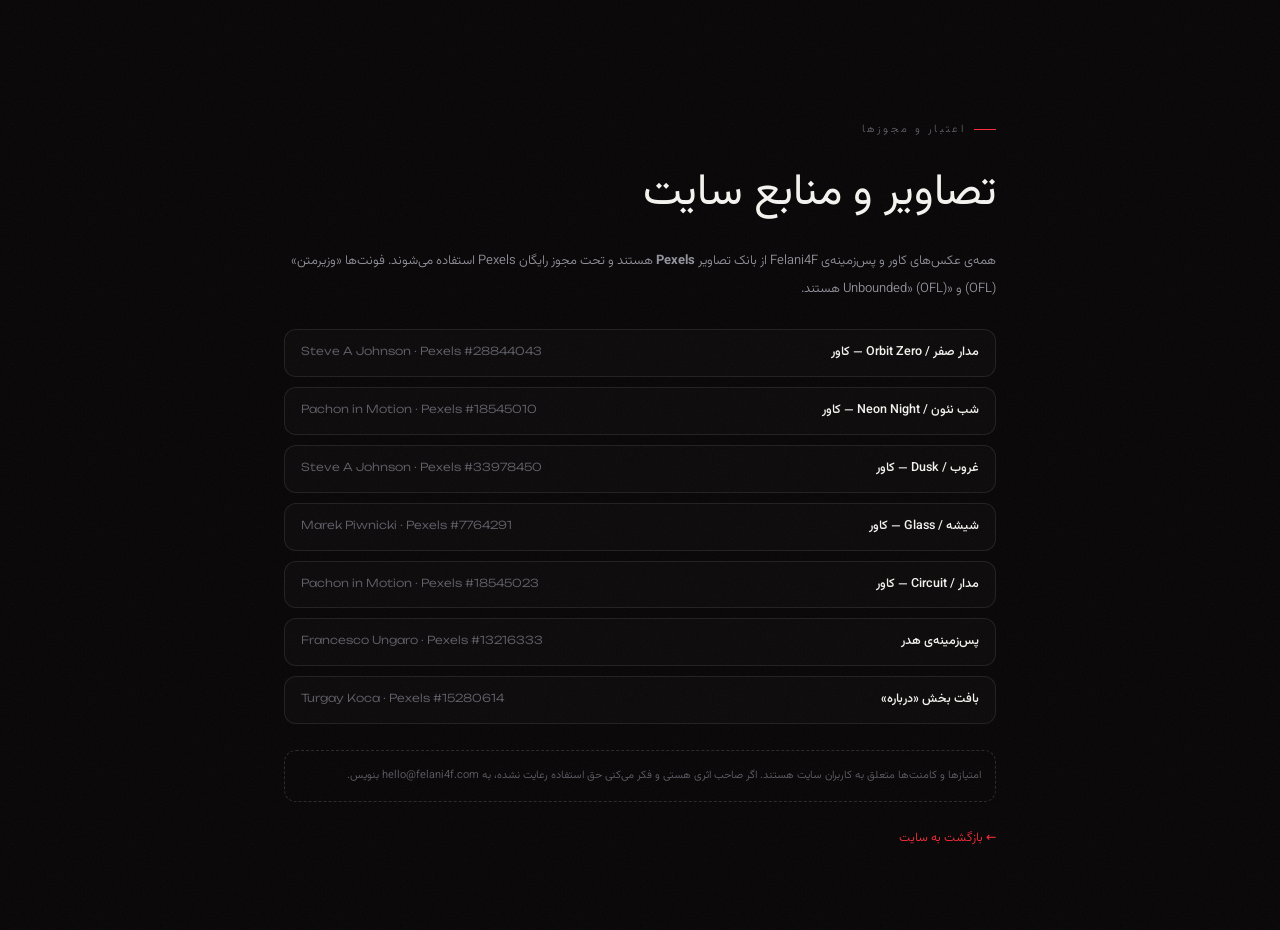
==== credits.html @ 70f5449f "v2: Felani4F rebrand, red theme, real accounts, shared comments, download counters, admin panel, SEO" ====
<!DOCTYPE html>
<html lang="fa" dir="rtl">
<head>
<meta charset="utf-8">
<meta name="viewport" content="width=device-width, initial-scale=1">
<title>اعتبار تصاویر | Felani4F</title>
<meta name="description" content="منابع و مجوز تصاویر استفاده‌شده در سایت Felani4F.">
<meta name="robots" content="index, follow">
<link rel="canonical" href="https://drserver2350.github.io/felani4f/credits.html">
<link rel="icon" href="assets/img/icon-192.png" type="image/png">
<link rel="stylesheet" href="assets/css/style.css">
<style>
  .cr{max-width:820px;margin:0 auto;padding:120px var(--pad) 80px;display:grid;gap:26px}
  .cr h1{font-size:clamp(26px,4vw,44px);font-weight:400;line-height:1.3}
  .cr p{color:var(--mut);font-size:13px;line-height:2.1}
  .cr ul{display:grid;gap:10px;list-style:none;padding:0}
  .cr li{border:1px solid var(--line);border-radius:12px;padding:12px 16px;display:flex;justify-content:space-between;gap:14px;flex-wrap:wrap;background:rgba(255,255,255,.02)}
  .cr li b{font-weight:500;font-size:12.5px}
  .cr li span{font-size:11px;color:var(--dim);font-family:var(--en)}
  .cr a.back{color:var(--acc);font-size:12.5px}
  .cr .note{font-size:11px;color:var(--dim);border:1px dashed var(--line2);border-radius:12px;padding:14px;line-height:2}
</style>
</head>
<body>
<div class="cr">
  <span class="kicker">اعتبار و مجوزها</span>
  <h1>تصاویر و منابع سایت</h1>
  <p>همه‌ی عکس‌های کاور و پس‌زمینه‌ی Felani4F از بانک تصاویر <b>Pexels</b> هستند و تحت مجوز رایگان Pexels استفاده می‌شوند. فونت‌ها «وزیرمتن» (OFL) و «Unbounded» (OFL) هستند.</p>
  <ul>
    <li><b>مدار صفر / Orbit Zero — کاور</b><span>Steve A Johnson · Pexels #28844043</span></li>
    <li><b>شب نئون / Neon Night — کاور</b><span>Pachon in Motion · Pexels #18545010</span></li>
    <li><b>غروب / Dusk — کاور</b><span>Steve A Johnson · Pexels #33978450</span></li>
    <li><b>شیشه / Glass — کاور</b><span>Marek Piwnicki · Pexels #7764291</span></li>
    <li><b>مدار / Circuit — کاور</b><span>Pachon in Motion · Pexels #18545023</span></li>
    <li><b>پس‌زمینه‌ی هدر</b><span>Francesco Ungaro · Pexels #13216333</span></li>
    <li><b>بافت بخش «درباره»</b><span>Turgay Koca · Pexels #15280614</span></li>
  </ul>
  <div class="note">امتیازها و کامنت‌ها متعلق به کاربران سایت هستند. اگر صاحب اثری هستی و فکر می‌کنی حق استفاده رعایت نشده، به hello@felani4f.com بنویس.</div>
  <a class="back" href="./">← بازگشت به سایت</a>
</div>
</body>
</html>
---- assets/css/style.css ----
/* ==========================================================
   4F — independent audio label
   design system / 2026
   ========================================================== */
@font-face{
  font-family:'Vazirmatn';
  src:url('../fonts/vazirmatn-sub.woff2') format('woff2-variations');
  font-weight:100 900; font-style:normal; font-display:swap;
  unicode-range:U+0600-06FF,U+0750-077F,U+08A0-08FF,U+FB50-FDFF,U+FE70-FEFF;
}
@font-face{
  font-family:'Vazirmatn';
  src:url('../fonts/vazirmatn-sub.woff2') format('woff2-variations');
  font-weight:100 900; font-style:normal; font-display:swap;
  unicode-range:U+0000-00FF,U+200C-200F,U+2010-2027;
}
@font-face{
  font-family:'Unbounded';
  src:url('../fonts/unbounded-sub.woff2') format('woff2-variations');
  font-weight:200 900; font-style:normal; font-display:swap;
}

:root{
  --bg:#080607;
  --bg2:#0c0809;
  --panel:#120b0d;
  --panel2:#191012;
  --ink:#f4f4f0;
  --mut:#93939d;
  --dim:#606069;
  --line:rgba(255,255,255,.085);
  --line2:rgba(255,255,255,.14);
  --acc:#ff2b3a;
  --acc2:#ff7a45;
  --acc3:#ff9d7a;
  --r:20px;
  --r2:14px;
  --ease:cubic-bezier(.22,.61,.36,1);
  --ease2:cubic-bezier(.77,0,.18,1);
  --fa:'Vazirmatn',system-ui,sans-serif;
  --en:'Unbounded','Vazirmatn',sans-serif;
  --pad:clamp(18px,4.2vw,64px);
  --max:1420px;
}
*{box-sizing:border-box;margin:0;padding:0}
svg{width:1em;height:1em;flex:none}
[hidden]{display:none!important}
html{scroll-behavior:smooth}
html.lock{overflow:hidden}
body{
  background:var(--bg); color:var(--ink); font-family:var(--fa);
  font-weight:300; line-height:1.75; overflow-x:hidden;
  -webkit-font-smoothing:antialiased; text-rendering:optimizeLegibility;
}
body::after{ /* film grain */
  content:""; position:fixed; inset:-50%; z-index:90; pointer-events:none; opacity:.05;
  background-image:url("data:image/svg+xml,%3Csvg xmlns='http://www.w3.org/2000/svg' width='240' height='240'%3E%3Cfilter id='n'%3E%3CfeTurbulence type='fractalNoise' baseFrequency='.82' numOctaves='3' stitchTiles='stitch'/%3E%3C/filter%3E%3Crect width='240' height='240' filter='url(%23n)' opacity='.9'/%3E%3C/svg%3E");
  animation:grain 1.1s steps(2) infinite;
}
@keyframes grain{0%,100%{transform:translate(0,0)}25%{transform:translate(-3%,2%)}50%{transform:translate(2%,-3%)}75%{transform:translate(-2%,-2%)}}
::selection{background:var(--acc); color:#08090a}
a{color:inherit;text-decoration:none}
button{font:inherit;color:inherit;background:none;border:0;cursor:pointer}
img{display:block;max-width:100%}
h1,h2,h3,h4{font-weight:500;line-height:1.25;letter-spacing:-.01em}
.en{font-family:var(--en);direction:ltr;unicode-bidi:isolate;letter-spacing:.01em}
.mono{font-family:var(--en);font-variant-numeric:tabular-nums;direction:ltr;unicode-bidi:isolate}
.wrap{width:100%;max-width:var(--max);margin-inline:auto;padding-inline:var(--pad)}
.hair{height:1px;background:var(--line);width:100%}
.muted{color:var(--mut)}
.sr{position:absolute;width:1px;height:1px;overflow:hidden;clip:rect(0 0 0 0);white-space:nowrap}

/* ---------- scrollbar ---------- */
::-webkit-scrollbar{width:10px;height:10px}
::-webkit-scrollbar-track{background:#0a0a0c}
::-webkit-scrollbar-thumb{background:#26262c;border-radius:20px;border:2px solid #0a0a0c}
::-webkit-scrollbar-thumb:hover{background:#3a3a42}

/* ---------- preloader ---------- */
#preload{
  position:fixed; inset:0; z-index:200; background:#070708;
  display:grid; place-items:center; transition:transform 1s var(--ease2) .15s, opacity .5s;
}
#preload.done{transform:translateY(-101%)}
#preload .pl-in{display:grid; gap:22px; justify-items:center; text-align:center}
#preload .pl-logo{font-family:var(--en);font-weight:800;font-size:clamp(64px,15vw,180px);line-height:1;letter-spacing:-.04em;display:flex;gap:.02em}
#preload .pl-logo span:first-child{color:rgba(255,255,255,.9)}
#preload .pl-logo .pl-4{color:var(--acc)}

#preload .pl-bar{width:min(340px,60vw);height:2px;background:rgba(255,255,255,.12);overflow:hidden;border-radius:4px}
#preload .pl-bar i{display:block;height:100%;width:0;background:var(--acc);transition:width .3s linear}
#preload .pl-num{font-family:var(--en);font-size:12px;color:var(--mut);letter-spacing:.25em}
#preload .pl-cap{font-size:11px;color:var(--dim);letter-spacing:.18em}

/* ---------- cursor ---------- */
.cursor{
  position:fixed; top:0;left:0; z-index:150; width:34px;height:34px;border-radius:50%;
  border:1px solid rgba(255,255,255,.55); pointer-events:none;
  transform:translate(-50%,-50%); transition:width .25s var(--ease),height .25s var(--ease),background .25s,border-color .25s,opacity .3s;
  mix-blend-mode:difference; display:grid;place-items:center; font-size:9px; color:#000;
  opacity:0;
}
.cursor.on{opacity:1}
.cursor.big{width:74px;height:74px;background:rgba(255,255,255,.92);border-color:transparent}
.cursor.big::after{content:attr(data-label);font-family:var(--fa);font-size:10px;color:#0a0a0a;white-space:nowrap}
.cursor .dot{width:3px;height:3px;background:#fff;border-radius:50%;transition:opacity .2s}
.cursor.big .dot{opacity:0}
@media (hover:none),(max-width:820px){.cursor{display:none}}

/* ---------- progress ---------- */
.scrollbar{position:fixed;top:0;right:0;left:0;height:2px;z-index:120;background:transparent}
.scrollbar i{display:block;height:100%;width:0;background:linear-gradient(90deg,var(--acc),var(--acc3));box-shadow:0 0 18px rgba(255,43,58,.5)}

/* ---------- header ---------- */
.head{
  position:fixed; inset:0 0 auto 0; z-index:100; padding:18px var(--pad);
  display:flex; align-items:center; gap:26px;
  transition:background .4s,backdrop-filter .4s,border-color .4s,padding .4s;
  border-bottom:1px solid transparent;
}
.head.scrolled{
  background:rgba(7,7,8,.72); backdrop-filter:blur(18px) saturate(140%);
  border-bottom-color:var(--line); padding-top:12px; padding-bottom:12px;
}
.brand{display:flex;align-items:center;gap:11px;flex:none}
.brand svg{width:34px;height:34px;flex:none}
.brand .bt{display:grid;line-height:1.05}
.brand .b1{font-family:var(--en);font-weight:800;font-size:17.5px;letter-spacing:-.02em}
.brand .b1-accent{color:var(--acc)}
.brand .b2{font-size:9px;color:var(--dim);letter-spacing:.22em;margin-top:4px}
.nav{display:flex;gap:4px;margin-inline-start:auto;align-items:center}
.nav a{
  position:relative; padding:9px 14px; font-size:13.5px; color:var(--mut); border-radius:99px;
  transition:color .25s,background .25s;
}
.nav a:hover{color:var(--ink);background:rgba(255,255,255,.05)}
.nav a.active{color:var(--ink)}
.nav a.active::after{
  content:""; position:absolute; left:50%; bottom:3px; width:4px;height:4px;border-radius:50%;
  background:var(--acc); transform:translateX(-50%);
}
.head-actions{display:flex;align-items:center;gap:8px;margin-inline-start:8px}
.icon-btn{
  width:40px;height:40px;border-radius:50%; display:grid;place-items:center;
  border:1px solid var(--line); color:var(--ink); transition:.25s var(--ease); background:rgba(255,255,255,.02);
}
.icon-btn:hover{background:rgba(255,255,255,.08);border-color:var(--line2);transform:translateY(-1px)}
.icon-btn svg{width:17px;height:17px}
.btn{
  display:inline-flex;align-items:center;gap:9px;border-radius:99px;padding:12px 22px;
  font-size:13.5px;font-weight:500;transition:.3s var(--ease);white-space:nowrap;border:1px solid transparent;
}
.btn svg{width:16px;height:16px;flex:none}
.btn-acc{background:var(--acc);color:#0a0b08;box-shadow:0 6px 30px -12px rgba(255,43,58,.6)}
.btn-acc:hover{transform:translateY(-2px);box-shadow:0 12px 40px -12px rgba(255,43,58,.75);background:#ff5561}
.btn-ghost{border-color:var(--line2);color:var(--ink);background:rgba(255,255,255,.02)}
.btn-ghost:hover{background:rgba(255,255,255,.07);transform:translateY(-2px)}
.btn-sm{padding:9px 16px;font-size:12.5px}
.burger{display:none}
@media (max-width:1080px){
  .nav{display:none}
  .head-actions{margin-inline-start:auto}
}
@media (max-width:620px){
  .head-actions .btn{display:none}
  .burger{display:grid}
}

/* mobile menu */
.sheet{
  position:fixed; inset:0; z-index:99; background:rgba(7,7,8,.96); backdrop-filter:blur(20px);
  display:grid; align-content:center; gap:6px; padding:0 10vw;
  transform:translateY(-100%); transition:transform .7s var(--ease2);
}
.sheet.open{transform:none}
.sheet a{font-size:clamp(28px,7vw,46px);font-weight:400;color:var(--mut);transition:color .3s,transform .3s;padding:6px 0}
.sheet a:hover{color:var(--acc);transform:translateX(-10px)}
.sheet .sm-foot{margin-top:34px;display:flex;gap:18px;color:var(--dim);font-size:12px;flex-wrap:wrap}

/* ---------- hero ---------- */
.hero{position:relative; min-height:100svh; display:flex; align-items:flex-end; padding-top:120px; padding-bottom:40px; overflow:hidden}
.hero-bg{
  position:absolute; inset:0; z-index:0; pointer-events:none; background:#0a0607 url('../img/hero-bg.jpg') center/cover no-repeat;
  filter:saturate(1.18) contrast(1.08) brightness(1.28) sepia(.12) hue-rotate(-6deg); transform:scale(1.04);
}
.hero-bg-grad{
  position:absolute; inset:0; z-index:1; pointer-events:none;
  background:
    linear-gradient(180deg, rgba(8,6,7,.46) 0%, rgba(8,6,7,.06) 40%, rgba(8,6,7,.72) 82%, var(--bg) 100%),
    linear-gradient(270deg, rgba(8,6,7,.88) 0%, rgba(8,6,7,.30) 44%, rgba(8,6,7,.04) 66%),
    radial-gradient(900px 620px at 10% 12%, rgba(255,43,58,.20), transparent 60%);
}
.hero-in, .scroll-hint{position:relative;z-index:2}
.grid-bg{
  position:absolute; inset:0; pointer-events:none; opacity:.5;
  background-image:linear-gradient(var(--line) 1px,transparent 1px),linear-gradient(90deg,var(--line) 1px,transparent 1px);
  background-size:88px 88px;
  -webkit-mask-image:radial-gradient(ellipse 80% 70% at 50% 40%,#000 20%,transparent 78%);
  mask-image:radial-gradient(ellipse 80% 70% at 50% 40%,#000 20%,transparent 78%);
}
.hero-in{position:relative; z-index:2; width:100%; display:grid; grid-template-columns:1.05fr .95fr; gap:40px; align-items:center}
.hero-l{display:grid;gap:26px;max-width:640px}
.eyebrow{
  display:inline-flex;align-items:center;gap:10px;font-size:11.5px;letter-spacing:.16em;color:var(--mut);
  border:1px solid var(--line); border-radius:99px; padding:7px 15px 7px 11px; width:max-content; background:rgba(255,255,255,.02);
}
.eyebrow b{font-weight:500;color:var(--ink)}
.pulse{width:6px;height:6px;border-radius:50%;background:var(--acc);box-shadow:0 0 0 0 rgba(255,43,58,.7);animation:pulse 2.2s infinite}
@keyframes pulse{0%{box-shadow:0 0 0 0 rgba(255,43,58,.55)}70%{box-shadow:0 0 0 12px rgba(255,43,58,0)}100%{box-shadow:0 0 0 0 rgba(255,43,58,0)}}
.hero h1{font-size:clamp(38px,5.4vw,78px); line-height:1.12; font-weight:400; letter-spacing:-.02em}
.hero h1 .l1{display:block}
.hero h1 em{
  font-style:normal;color:transparent;-webkit-text-stroke:1.5px rgba(255,255,255,.62);
  transition:color .4s,-webkit-text-stroke-color .4s;
}
.hero h1 em:hover{color:var(--acc);-webkit-text-stroke-color:var(--acc)}
.hero h1 .grad{
  background:linear-gradient(100deg,var(--acc) 10%,var(--acc3) 52%,var(--acc2) 95%);
  -webkit-background-clip:text;background-clip:text;color:transparent;
}
.hero p.lead{font-size:clamp(14px,1.35vw,16.5px);color:var(--mut);max-width:46ch;line-height:2}
.hero-cta{display:flex;gap:12px;flex-wrap:wrap;align-items:center}
.play-cta{display:inline-flex;align-items:center;gap:12px}
.play-cta .pc{width:46px;height:46px;border-radius:50%;background:var(--acc);color:#0a0b08;display:grid;place-items:center;transition:.35s var(--ease)}
.play-cta:hover .pc{transform:scale(1.08);box-shadow:0 0 0 8px rgba(255,43,58,.12)}
.stats{display:flex;gap:clamp(18px,3vw,44px);margin-top:8px;flex-wrap:wrap}
.stat{display:grid;gap:2px}
.stat b{font-family:var(--en);font-size:clamp(20px,2.4vw,30px);font-weight:600;letter-spacing:-.02em;line-height:1.2}
.stat span{font-size:10.5px;color:var(--dim);letter-spacing:.1em}
.stat b i{font-style:normal;color:var(--acc);font-size:.5em;letter-spacing:.06em;margin-inline-start:5px;vertical-align:middle}

/* hero visual */
.hero-r{position:relative;height:min(64vh,590px);min-height:420px}
.hero-covers{position:absolute; inset:0}
.hero-hint{
  position:absolute; left:0; bottom:2%; font-size:9.5px; letter-spacing:.28em; color:rgba(255,255,255,.4);
  writing-mode:vertical-rl; transform:rotate(180deg);
}
.hcover{
  position:absolute; width:clamp(118px,16.5vw,206px); border-radius:16px; overflow:hidden;
  box-shadow:0 30px 70px -20px rgba(0,0,0,.9), 0 0 0 1px rgba(255,255,255,.12);
  transition:transform .6s var(--ease); will-change:transform; background:#111;
}
.hcover img{aspect-ratio:1;object-fit:cover;width:100%}
.hcover .hc-meta{
  position:absolute;inset:auto 0 0 0;padding:26px 11px 9px;display:flex;justify-content:space-between;align-items:end;
  background:linear-gradient(transparent,rgba(0,0,0,.78));font-size:9.5px;
}
.hcover .hc-meta b{font-weight:500;font-size:10.5px}
.hcover .hc-meta span{font-family:var(--en);color:var(--acc);font-size:9px;letter-spacing:.06em;white-space:nowrap}
.hcover.c1{top:6%;inset-inline-start:6%;transform:rotate(-8deg);z-index:3}
.hcover.c2{top:31%;inset-inline-end:4%;transform:rotate(6deg);z-index:4;width:clamp(140px,19vw,244px)}
.hcover.c3{bottom:6%;inset-inline-start:26%;transform:rotate(-3deg);z-index:2;width:clamp(108px,14.5vw,182px)}
.scroll-hint{
  position:absolute;bottom:26px;left:var(--pad);display:flex;align-items:center;gap:10px;color:var(--dim);
  font-size:10.5px;letter-spacing:.2em;z-index:3;
}
.scroll-hint .ln{width:46px;height:1px;background:linear-gradient(90deg,var(--dim),transparent);position:relative;overflow:hidden}
.scroll-hint .ln::after{content:"";position:absolute;inset:0;background:var(--acc);animation:slide 2.4s infinite}
@keyframes slide{0%{transform:translateX(-100%)}60%,100%{transform:translateX(100%)}}

@media (max-width:980px){
  .hero{min-height:auto;padding-top:132px}
  .hero-in{grid-template-columns:1fr;gap:54px}
  .hero-r{height:400px;min-height:0;order:-1;margin-top:0}
  .hcover.c1{width:88px;left:0;top:2%}
  .hcover.c2{width:106px;right:2%;top:30%}
  .hcover.c3{width:78px;left:16%;bottom:4%}
  .scroll-hint{display:none}
  .hero-l{gap:20px}
}

/* ---------- ticker ---------- */
.ticker{border-block:1px solid var(--line);overflow:hidden;background:var(--bg2);position:relative;z-index:2}
.ticker .tk{display:flex;gap:0;width:max-content;animation:marq 34s linear infinite}
.ticker:hover .tk{animation-play-state:paused}
.tk-i{display:flex;align-items:center;gap:22px;padding:15px 22px;font-size:12px;letter-spacing:.06em;color:var(--mut);white-space:nowrap}
.tk-i b{color:var(--ink);font-weight:400}
.tk-i .st{color:var(--acc);font-size:10px}
.tk-i .dt{width:4px;height:4px;border-radius:50%;background:var(--dim)}
@keyframes marq{to{transform:translateX(50%)}}

/* ---------- section shell ---------- */
.sec{position:relative;padding:clamp(64px,9vw,130px) 0}
.sec-head{display:flex;align-items:end;justify-content:space-between;gap:24px;margin-bottom:clamp(30px,4.5vw,56px)}
.sec-head .sh-l{display:grid;gap:12px}
.kicker{display:inline-flex;align-items:center;gap:9px;font-size:11px;letter-spacing:.22em;color:var(--dim)}
.kicker::before{content:"";width:22px;height:1px;background:var(--acc)}
.sec h2{font-size:clamp(26px,3.7vw,52px);font-weight:400;letter-spacing:-.02em;line-height:1.2}
.sec h2 .thin{color:var(--dim)}
.sec-head p{color:var(--mut);font-size:13.5px;max-width:38ch;line-height:2}
.sec-head .sh-r{text-align:left;display:grid;gap:10px;justify-items:start}
@media (max-width:760px){.sec-head{flex-direction:column;align-items:start;gap:18px}.sec-head .sh-r{justify-items:start}}

/* reveal */
.rv{opacity:0;transform:translateY(34px);transition:opacity .9s var(--ease),transform .9s var(--ease);transition-delay:var(--d,0s)}
.rv.in{opacity:1;transform:none}

/* ---------- horizontal works ---------- */
.works{position:relative;background:var(--bg);overflow-x:clip}
.works .pin{position:relative;display:flex;align-items:center;padding-block:86px 104px}
.works .haul{position:relative;z-index:1;display:flex;gap:clamp(14px,2vw,28px);padding-inline:var(--pad);will-change:transform}
.wcard{
  position:relative;flex:0 0 auto; width:clamp(258px,27.5vw,398px); border-radius:var(--r); overflow:hidden;
  background:var(--panel); border:1px solid var(--line); cursor:pointer;
  transition:border-color .4s,transform .5s var(--ease);
}
.wcard:hover{border-color:rgba(255,255,255,.22)}
.wcard .im{position:relative;aspect-ratio:1;overflow:hidden}
.wcard .im img{width:100%;height:100%;object-fit:cover;transition:transform 1.1s var(--ease),filter .6s;filter:saturate(.92)}
.wcard:hover .im img{transform:scale(1.07);filter:saturate(1.1)}
.wcard .im::after{content:"";position:absolute;inset:0;background:linear-gradient(transparent 42%,rgba(0,0,0,.66));opacity:.85}
.wcard .num{position:absolute;top:14px;right:16px;font-family:var(--en);font-size:11px;letter-spacing:.14em;color:rgba(255,255,255,.72);z-index:2}
.wcard .pl{
  position:absolute;left:50%;top:50%;translate:-50% -50%;width:62px;height:62px;border-radius:50%;
  background:rgba(255,255,255,.94);color:#0a0a0a;display:grid;place-items:center;z-index:3;
  opacity:0;scale:.7;transition:.45s var(--ease);backdrop-filter:blur(6px);
}
.wcard:hover .pl{opacity:1;scale:1}
.wcard.playing .pl{opacity:1;scale:1;background:var(--acc)}
.wcard .tag-on{position:absolute;top:14px;left:14px;z-index:2;font-size:9.5px;letter-spacing:.12em;padding:4px 9px;border-radius:99px;background:rgba(0,0,0,.5);border:1px solid rgba(255,255,255,.18);color:#fff;backdrop-filter:blur(6px)}
.wcard .bd{padding:16px 18px 18px;display:grid;gap:6px;position:relative;z-index:2;margin-top:-46px}
.wcard .bd h3{font-size:17.5px;font-weight:500;display:flex;align-items:baseline;gap:8px;flex-wrap:wrap}
.wcard .bd h3 span{font-family:var(--en);font-size:10.5px;color:var(--mut);letter-spacing:.04em;font-weight:400}
.wcard .bd .mt{display:flex;gap:12px;color:var(--dim);font-size:11px;font-family:var(--en);align-items:center}
.wcard .bd .mt em{font-style:normal;font-family:var(--fa);color:var(--mut)}
.wcard .bd .mt i{font-style:normal;width:3px;height:3px;border-radius:50%;background:var(--dim)}
.wcard .bar{position:absolute;inset:auto 0 0 0;height:2px;background:rgba(255,255,255,.08)}
.wcard .bar b{display:block;height:100%;width:0;background:var(--acc);transition:width .3s linear}
.works-foot{display:flex;justify-content:space-between;align-items:center;margin-top:30px;gap:20px;flex-wrap:wrap}
.drag-hint{display:flex;align-items:center;gap:9px;color:var(--dim);font-size:11px;letter-spacing:.08em}
.drag-hint svg{width:20px;height:20px}

@media (max-width:820px){
  .works .pin{padding-block:0 6px}
  .works .haul{overflow-x:auto;scroll-snap-type:x mandatory;padding-bottom:8px;-webkit-overflow-scrolling:touch}
  .wcard{scroll-snap-align:start;width:min(78vw,340px)}
}

/* ---------- library ---------- */
.library{background:linear-gradient(180deg,var(--bg2),var(--bg) 40%)}
.filters{display:flex;gap:8px;flex-wrap:wrap;margin-bottom:26px}
.chip{
  border:1px solid var(--line);border-radius:99px;padding:8px 16px;font-size:12px;color:var(--mut);
  transition:.3s var(--ease);background:rgba(255,255,255,.02);
}
.chip:hover{color:var(--ink);border-color:var(--line2)}
.chip.on{background:var(--ink);color:#0a0a0a;border-color:var(--ink);font-weight:500}
.tracks{border-top:1px solid var(--line)}
.tr{
  display:grid;grid-template-columns:34px 56px minmax(170px,1.5fr) minmax(150px,1.1fr) 74px 132px;
  align-items:center;gap:18px;padding:14px 12px;border-bottom:1px solid var(--line);
  position:relative;cursor:pointer;transition:background .35s;
}
.tr::before{
  content:"";position:absolute;inset:0;background:linear-gradient(90deg,transparent,color-mix(in srgb,var(--c) 8%,transparent),transparent);
  opacity:0;transition:opacity .4s;pointer-events:none;
}
.tr:hover::before{opacity:1}
.tr:hover{background:rgba(255,255,255,.022)}
.tr.playing{background:color-mix(in srgb,var(--c) 6%,transparent)}
.tr.playing .t-name b{color:var(--c)}
.tr .ix{font-family:var(--en);font-size:11px;color:var(--dim);text-align:center;position:relative}
.tr .ix svg{width:13px;height:13px;margin-inline:auto;opacity:0;transition:.2s}
.tr:hover .ix span{opacity:0}
.tr:hover .ix svg{opacity:1}
.tr .ix span{transition:.2s;display:block}
.tr .ix .eq{display:none;align-items:flex-end;gap:2px;height:13px;justify-content:center}
.tr.playing .ix .eq{display:flex}
.tr.playing .ix span{display:none}
.eq i{width:2px;background:var(--c);animation:eq .9s ease-in-out infinite}
.eq i:nth-child(1){height:6px;animation-delay:-.2s}
.eq i:nth-child(2){height:12px;animation-delay:-.5s}
.eq i:nth-child(3){height:8px;animation-delay:-.8s}
@keyframes eq{0%,100%{transform:scaleY(.4)}50%{transform:scaleY(1)}}
.tr .th{position:relative;width:56px;height:56px;border-radius:10px;overflow:hidden;border:1px solid var(--line)}
.tr .th img{width:100%;height:100%;object-fit:cover}
.tr .th .pp{position:absolute;inset:0;display:grid;place-items:center;background:rgba(0,0,0,.45);opacity:0;transition:.25s}
.tr:hover .th .pp{opacity:1}
.tr .th .pp svg{width:18px;height:18px}
.tr .t-name{display:grid;gap:3px;min-width:0}
.tr .t-name b{font-weight:500;font-size:15px;display:flex;align-items:center;gap:8px;transition:color .3s}
.tr .t-name b .fa-lat{font-family:var(--en);font-size:10px;color:var(--dim);font-weight:400;letter-spacing:.02em}
.tr .t-name small{font-size:11px;color:var(--dim);display:flex;gap:6px;align-items:center;flex-wrap:wrap}
.tr .t-name small i{width:2px;height:2px;border-radius:50%;background:var(--dim);font-style:normal}
.tr .wave{height:34px;width:100%;min-width:90px;cursor:pointer}
.tr .dur{font-family:var(--en);font-size:12px;color:var(--mut);text-align:center;letter-spacing:.02em}
.tr .acts{display:flex;gap:4px;justify-content:flex-end;opacity:.55;transition:.3s}
.tr:hover .acts,.tr.playing .acts{opacity:1}
.mini{
  width:34px;height:34px;border-radius:50%;display:grid;place-items:center;color:var(--mut);
  transition:.25s var(--ease);position:relative;
}
.mini:hover{background:rgba(255,255,255,.08);color:var(--ink);transform:translateY(-1px)}
.mini svg{width:15px;height:15px}
.mini.liked{color:var(--acc)}
.mini .cnt{position:absolute;bottom:-5px;left:50%;transform:translateX(-50%);font-size:8.5px;font-family:var(--en);color:var(--dim)}
.mini.liked .cnt{color:var(--acc)}
.tr-empty{padding:50px 0;text-align:center;color:var(--dim);font-size:13px}
@media (max-width:1040px){
  .tr{grid-template-columns:28px 52px minmax(150px,1.4fr) 1fr 60px 112px;gap:12px}
  .tr .th{width:52px;height:52px}
}
@media (max-width:860px){
  .tr{grid-template-columns:26px 50px 1fr auto;gap:10px;padding:12px 6px}
  .tr .wave{display:none}
  .tr .dur{display:none}
  .tr .acts{gap:0}
  .tr .acts .mini.cm{display:none}
  .tr .ix span{display:none}
  .tr .ix svg{opacity:.6}
  .tr .th{width:50px;height:50px}
}
@media (max-width:520px){
  .tr{grid-template-columns:46px 1fr auto}
  .tr .ix{display:none}
  .tr .th{width:46px;height:46px}
  .tr .acts .mini.dl{border:1px solid var(--line)}
  .tr .t-name b{font-size:14px}
}

/* ---------- pack ---------- */
.pack{position:relative;overflow:hidden}
.pack-in{
  position:relative;border-radius:calc(var(--r) + 8px);border:1px solid var(--line);
  background:
    radial-gradient(700px 300px at 85% 0%,rgba(255,43,58,.13),transparent 60%),
    radial-gradient(500px 300px at 10% 100%,rgba(255,122,69,.12),transparent 65%),
    var(--panel);
  padding:clamp(26px,5vw,64px); display:grid;grid-template-columns:1.1fr .9fr;gap:40px;align-items:center;
  overflow:hidden;
}
.pack-in::before{
  content:"";position:absolute;inset:0;opacity:.35;pointer-events:none;
  background-image:linear-gradient(var(--line) 1px,transparent 1px),linear-gradient(90deg,var(--line) 1px,transparent 1px);
  background-size:56px 56px;
  -webkit-mask-image:radial-gradient(circle at 80% 20%,#000,transparent 70%);
  mask-image:radial-gradient(circle at 80% 20%,#000,transparent 70%);
}
.pack-l{position:relative;z-index:2;display:grid;gap:22px}
.pack h2{font-size:clamp(26px,3.6vw,46px);font-weight:400;line-height:1.25}
.pack h2 b{font-weight:600;color:var(--acc)}
.pack-l p{color:var(--mut);font-size:13.5px;max-width:44ch;line-height:2}
.pack-acts{display:flex;gap:10px;flex-wrap:wrap}
.pack-list{position:relative;z-index:2;display:grid;gap:0;border:1px solid var(--line);border-radius:var(--r2);overflow:hidden;background:rgba(0,0,0,.3);backdrop-filter:blur(8px)}
.pack-list .pl-row{display:flex;align-items:center;gap:12px;padding:11px 15px;border-bottom:1px solid var(--line);font-size:12px}
.pack-list .pl-row:last-child{border:0}
.pack-list .pl-row img{width:30px;height:30px;border-radius:6px;object-fit:cover}
.pack-list .pl-row .pn{flex:1;min-width:0;display:grid;gap:0}
.pack-list .pl-row .pn b{font-weight:400;font-size:12.5px;white-space:nowrap;overflow:hidden;text-overflow:ellipsis}
.pack-list .pl-row .pn small{color:var(--dim);font-size:9.5px;font-family:var(--en)}
.pack-list .pl-row .pd{font-family:var(--en);font-size:10px;color:var(--dim)}
.pack-foot{display:flex;justify-content:space-between;padding:12px 15px;font-size:10.5px;color:var(--dim);border-top:1px solid var(--line);background:rgba(255,255,255,.02)}
.pack-foot b{color:var(--ink);font-weight:500}
@media (max-width:900px){.pack-in{grid-template-columns:1fr;gap:28px}}

/* ---------- about ---------- */
.about{background:var(--bg2);border-block:1px solid var(--line);overflow:hidden}
.about-in{display:grid;grid-template-columns:.9fr 1.1fr;gap:clamp(30px,6vw,90px);align-items:start}
.about-l{display:grid;gap:24px;position:sticky;top:110px}
.about h2{font-size:clamp(28px,4.2vw,56px);line-height:1.2;font-weight:400}
.about h2 .out{color:transparent;-webkit-text-stroke:1.2px rgba(255,255,255,.5)}
.about p{color:var(--mut);font-size:13.8px;line-height:2.1}
.about-r{display:grid;gap:clamp(24px,4vw,46px)}
.principle{display:grid;grid-template-columns:44px 1fr;gap:18px;padding-top:20px;border-top:1px solid var(--line)}
.principle:first-child{padding-top:0;border-top:0}
.principle .pn{font-family:var(--en);font-size:11px;color:var(--acc);letter-spacing:.1em;padding-top:4px}
.principle h3{font-size:17px;margin-bottom:7px;font-weight:500}
.principle p{font-size:12.8px;line-height:2;margin:0}
.big-marquee{
  margin-top:clamp(50px,7vw,90px);display:flex;gap:40px;width:max-content;
  animation:marq 46s linear infinite;border-block:1px solid var(--line);padding:18px 0;
  font-family:var(--en);font-size:clamp(28px,5vw,64px);font-weight:700;letter-spacing:-.02em;white-space:nowrap;
}
.big-marquee span{display:flex;align-items:center;gap:40px;color:transparent;-webkit-text-stroke:1px rgba(255,255,255,.22)}
.big-marquee span b{color:var(--acc);-webkit-text-stroke:0;font-weight:700}
.big-marquee i{width:10px;height:10px;border-radius:50%;background:var(--acc2);display:block;flex:none}
@media (max-width:900px){.about-in{grid-template-columns:1fr}.about-l{position:static}}

/* ---------- comments ---------- */
.cm-head{display:flex;justify-content:space-between;align-items:end;gap:20px;flex-wrap:wrap;margin-bottom:34px}
.rating-big{display:flex;align-items:center;gap:14px}
.rating-big .rb-n{font-family:var(--en);font-size:46px;font-weight:600;line-height:1}
.rating-big .rb-s{display:grid;gap:3px}
.stars{display:inline-flex;gap:3px;color:var(--dim)}
.stars svg{width:13px;height:13px}
.stars .f{color:var(--acc)}
.rating-big small{font-size:10.5px;color:var(--dim)}
.cm-wrap{display:grid;grid-template-columns:1.35fr .65fr;gap:clamp(22px,4vw,48px);align-items:start}
.cm-list{display:grid;gap:12px}
.cm-card{
  border:1px solid var(--line);border-radius:var(--r2);padding:18px 20px;background:var(--panel);
  display:grid;gap:10px;transition:border-color .3s,transform .4s var(--ease);
}
.cm-card:hover{border-color:var(--line2);transform:translateY(-2px)}
.cm-top{display:flex;align-items:center;gap:11px}
.av{
  width:34px;height:34px;border-radius:50%;display:grid;place-items:center;font-size:13px;font-weight:500;
  background:color-mix(in srgb,var(--acc) 16%,#141416);color:var(--acc);border:1px solid rgba(255,43,58,.22);flex:none;
}
.cm-top .nm{display:grid;line-height:1.4;flex:1;min-width:0}
.cm-top .nm b{font-weight:500;font-size:12.5px}
.cm-top .nm small{color:var(--dim);font-size:9.5px;display:flex;gap:6px;align-items:center}
.cm-top .nm small .tk{color:var(--mut)}
.cm-body{font-size:12.8px;color:#c8c8cf;line-height:2}
.cm-card .stars{margin-inline-start:auto}
.cm-form{border:1px solid var(--line);border-radius:var(--r2);background:var(--panel);padding:22px;display:grid;gap:14px;position:sticky;top:100px}
.cm-form h3{font-size:15px;font-weight:500;display:flex;align-items:center;gap:8px}
.cm-form h3 svg{width:15px;height:15px;color:var(--acc)}
.field{display:grid;gap:7px}
.field label{font-size:10.5px;color:var(--dim);letter-spacing:.03em}
.input,textarea.input,select.input{
  width:100%;background:#0a0a0c;border:1px solid var(--line);border-radius:11px;color:var(--ink);
  padding:11px 13px;font-family:var(--fa);font-size:12.5px;font-weight:300;transition:border-color .25s,box-shadow .25s;outline:none;
}
.input:focus{border-color:rgba(255,43,58,.5);box-shadow:0 0 0 3px rgba(255,43,58,.08)}
textarea.input{resize:vertical;min-height:88px;line-height:1.9}
select.input{appearance:none;background-image:url("data:image/svg+xml,%3Csvg xmlns='http://www.w3.org/2000/svg' width='10' height='6' fill='none'%3E%3Cpath d='M1 1l4 4 4-4' stroke='%2393939d' stroke-width='1.4'/%3E%3C/svg%3E");background-repeat:no-repeat;background-position:left 13px center}
.star-in{display:flex;gap:5px;direction:ltr}
.star-in button{color:#33333a;transition:transform .2s,color .2s}
.star-in button svg{width:22px;height:22px}
.star-in button:hover{transform:scale(1.15)}
.star-in button.on{color:var(--acc)}
.cm-form .hint{font-size:9.5px;color:var(--dim);line-height:1.9}
@media (max-width:900px){.cm-wrap{grid-template-columns:1fr}.cm-form{position:static}}

/* ---------- footer ---------- */
.foot{position:relative;background:var(--bg);border-top:1px solid var(--line);padding-top:clamp(50px,7vw,90px);overflow:hidden}
.foot-top{display:grid;grid-template-columns:1.2fr .8fr;gap:40px;align-items:start}
.foot h2{font-size:clamp(30px,5.4vw,74px);font-weight:400;line-height:1.15;letter-spacing:-.02em}
.foot h2 a{color:var(--acc);border-bottom:2px solid rgba(255,43,58,.3);transition:border-color .3s}
.foot h2 a:hover{border-color:var(--acc)}
.foot-r{display:grid;grid-template-columns:1fr 1fr;gap:24px}
.fcol{display:grid;gap:9px;align-content:start}
.fcol h4{font-size:10px;letter-spacing:.18em;color:var(--dim);font-weight:400;margin-bottom:4px}
.fcol a,.fcol span{font-size:12.5px;color:var(--mut);transition:color .25s;width:max-content}
.fcol a:hover{color:var(--ink)}
.foot-brand{
  margin-top:clamp(40px,7vw,80px);font-family:var(--en);font-weight:800;line-height:.78;
  font-size:clamp(86px,22vw,320px);letter-spacing:-.015em;text-align:center;
  color:transparent;-webkit-text-stroke:1px rgba(255,255,255,.13);user-select:none;pointer-events:none;
}
.foot-bottom{
  display:flex;justify-content:space-between;align-items:center;gap:18px;flex-wrap:wrap;
  border-top:1px solid var(--line);padding-block:22px;font-size:10.5px;color:var(--dim);
}
.foot-bottom .fb-l{display:flex;gap:18px;align-items:center;flex-wrap:wrap}
.foot-bottom .dotx{width:3px;height:3px;border-radius:50%;background:var(--dim)}
.to-top{display:flex;align-items:center;gap:7px;color:var(--mut);transition:color .25s}
.to-top:hover{color:var(--acc)}
.to-top svg{width:13px;height:13px}
@media (max-width:820px){.foot-top{grid-template-columns:1fr}.foot-r{grid-template-columns:1fr 1fr}}

/* ---------- player dock ---------- */
.dock{
  position:fixed; left:0;right:0;bottom:0; z-index:80; padding:0 var(--pad);
  transform:translateY(calc(100% + 10px)); transition:transform .65s var(--ease2);
  pointer-events:none;
}
.dock.up{transform:none;pointer-events:auto}
.dock-in{
  max-width:var(--max);margin:0 auto 14px;border-radius:16px;border:1px solid rgba(255,255,255,.13);
  background:rgba(14,14,17,.82);backdrop-filter:blur(26px) saturate(150%);
  display:grid;grid-template-columns:auto minmax(0,1fr) auto auto;gap:18px;align-items:center;
  padding:10px 14px 10px 10px; box-shadow:0 24px 70px -20px rgba(0,0,0,.9);
}
.dk-cover{position:relative;width:52px;height:52px;border-radius:10px;overflow:hidden;flex:none;border:1px solid var(--line)}
.dk-cover img{width:100%;height:100%;object-fit:cover}
.dk-cover .din{position:absolute;inset:0;display:none}
.dock.playing .dk-cover .din{display:block}
.mid{display:grid;gap:3px;min-width:0}
.mid-top{display:flex;align-items:center;gap:10px;min-width:0}
.mid-top b{font-weight:500;font-size:13px;white-space:nowrap;overflow:hidden;text-overflow:ellipsis}
.mid-top span{font-family:var(--en);font-size:9.5px;color:var(--dim);white-space:nowrap}
.mid-top .dk-like{margin-inline-start:auto}
.wave-dock{height:26px;width:100%;cursor:pointer}
.dk-time{font-family:var(--en);font-size:9.5px;color:var(--dim);letter-spacing:.02em;display:flex;justify-content:space-between}
.ctrls{display:flex;align-items:center;gap:5px}
.cbtn{width:36px;height:36px;border-radius:50%;display:grid;place-items:center;color:var(--mut);transition:.25s var(--ease)}
.cbtn:hover{color:var(--ink);background:rgba(255,255,255,.07)}
.cbtn svg{width:16px;height:16px}
.cbtn.play{width:44px;height:44px;background:var(--acc);color:#0a0b08}
.cbtn.play:hover{background:#ff5561;transform:scale(1.05)}
.cbtn.play svg{width:17px;height:17px}
.cbtn.on{color:var(--acc)}
.dk-right{display:flex;align-items:center;gap:4px;border-inline-start:1px solid var(--line);padding-inline-start:10px}
.vol{display:flex;align-items:center;gap:6px}
.vol input[type=range]{
  -webkit-appearance:none;width:74px;height:3px;background:rgba(255,255,255,.14);border-radius:3px;outline:none;cursor:pointer;
}
.vol input[type=range]::-webkit-slider-thumb{-webkit-appearance:none;width:10px;height:10px;border-radius:50%;background:var(--ink);cursor:pointer;transition:transform .2s}
.vol input[type=range]:hover::-webkit-slider-thumb{transform:scale(1.2)}
.vol input[type=range]::-moz-range-thumb{width:10px;height:10px;border:0;border-radius:50%;background:var(--ink)}
.dk-close{position:absolute;top:-9px;right:-9px;width:22px;height:22px;border-radius:50%;background:#1b1b20;border:1px solid var(--line2);display:grid;place-items:center;color:var(--mut);opacity:0;transition:.25s}
.dock-in{position:relative}
.dock:hover .dk-close{opacity:1}
.dk-close:hover{color:var(--ink);background:#2a2a31}
.dk-close svg{width:11px;height:11px}
@media (max-width:880px){
  .dock{padding:0 8px}
  .dock-in{grid-template-columns:auto 1fr auto;gap:10px;margin-bottom:8px;padding:8px 10px 8px 8px}
  .dk-right{display:none}
  .dk-cover{width:44px;height:44px}
  .dk-time{display:none}
  .mid-top .dk-like{display:none}
}
@media (max-width:520px){
  .dock-in{grid-template-columns:auto 1fr auto}
  .ctrls .cbtn.prev,.ctrls .cbtn.next{display:none}
}

/* ---------- drawer (track panel) ---------- */
.scrim{
  position:fixed;inset:0;z-index:110;background:rgba(0,0,0,.6);backdrop-filter:blur(6px);
  opacity:0;pointer-events:none;transition:opacity .45s;
}
.scrim.open{opacity:1;pointer-events:auto}
.drawer{
  position:fixed;top:0;bottom:0;left:0;width:min(560px,100%);z-index:111;
  background:#0b0b0e;border-inline-end:1px solid var(--line);overflow-y:auto;overscroll-behavior:contain;
  transform:translateX(-102%);transition:transform .65s var(--ease2);box-shadow:40px 0 100px rgba(0,0,0,.6);
}
.drawer.open{transform:none}
.dr-head{position:relative}
.dr-hero{position:relative;aspect-ratio:1.5;overflow:hidden}
.dr-hero img{width:100%;height:100%;object-fit:cover;transform:scale(1.05)}
.dr-hero::after{content:"";position:absolute;inset:0;background:linear-gradient(transparent 10%,rgba(11,11,14,.5) 55%,#0b0b0e 100%)}
.dr-close{position:absolute;top:16px;left:16px;z-index:3;width:38px;height:38px;border-radius:50%;background:rgba(10,10,12,.65);backdrop-filter:blur(10px);border:1px solid var(--line2);display:grid;place-items:center;transition:.25s}
.dr-close:hover{background:rgba(255,255,255,.12);transform:rotate(90deg)}
.dr-close svg{width:15px;height:15px}
.dr-body{position:relative;z-index:2;margin-top:-64px;padding:0 26px 40px;display:grid;gap:20px}
.dr-tag{display:inline-flex;gap:7px;align-items:center;width:max-content;font-size:9.5px;letter-spacing:.14em;color:var(--acc);border:1px solid rgba(255,43,58,.3);padding:4px 10px;border-radius:99px;background:rgba(255,43,58,.06)}
.dr-title{display:grid;gap:4px}
.dr-title h2{font-size:clamp(26px,5vw,38px);font-weight:500;line-height:1.15}
.dr-title span{font-family:var(--en);font-size:11px;color:var(--mut);letter-spacing:.05em}
.dr-meta{display:flex;gap:22px;flex-wrap:wrap;border-block:1px solid var(--line);padding-block:14px}
.dr-meta .dm{display:grid;gap:2px}
.dr-meta .dm span{font-size:9px;color:var(--dim);letter-spacing:.08em}
.dr-meta .dm b{font-family:var(--en);font-size:12.5px;font-weight:500}
.dr-desc{font-size:12.8px;color:var(--mut);line-height:2.1}
.dr-acts{display:flex;gap:8px;flex-wrap:wrap}
.dr-wave{height:46px;width:100%;cursor:pointer;border-radius:8px;background:rgba(255,255,255,.02)}
.dr-sec{display:grid;gap:14px;margin-top:6px}
.dr-sec-h{display:flex;align-items:center;justify-content:space-between;gap:10px;border-top:1px solid var(--line);padding-top:18px}
.dr-sec-h h3{font-size:14px;font-weight:500;display:flex;align-items:center;gap:8px}
.dr-sec-h h3 svg{width:14px;height:14px;color:var(--acc)}
.dr-sec-h span{font-family:var(--en);font-size:10px;color:var(--dim)}
.dr-cm{display:grid;gap:9px}
.dr-cm .cm-card{padding:14px 15px;background:#101014}
.dr-cm .cm-body{font-size:12px}
.cm-empty{font-size:11.5px;color:var(--dim);border:1px dashed var(--line2);border-radius:12px;padding:20px;text-align:center}
@media (max-width:560px){.dr-body{padding:0 18px 32px;margin-top:-50px}}

/* ---------- admin ---------- */
.modal{
  position:fixed;inset:0;z-index:115;display:grid;place-items:center;padding:20px;
  background:rgba(4,4,5,.72);backdrop-filter:blur(10px);opacity:0;pointer-events:none;transition:opacity .4s;
}
.modal.open{opacity:1;pointer-events:auto}
.modal-in{
  width:min(560px,100%);max-height:88vh;overflow-y:auto;background:#0c0c0f;border:1px solid var(--line2);
  border-radius:var(--r);padding:26px;display:grid;gap:16px;transform:translateY(16px) scale(.98);transition:transform .45s var(--ease);
}
.modal.open .modal-in{transform:none}
.modal-in h3{font-size:17px;display:flex;align-items:center;gap:9px}
.modal-in h3 svg{width:16px;height:16px;color:var(--acc)}
.modal-in p.mn{font-size:11px;color:var(--dim);line-height:1.9}
.modal-in .row2{display:grid;grid-template-columns:1fr 1fr;gap:10px}
.modal-in .m-acts{display:flex;gap:8px;flex-wrap:wrap;padding-top:6px;border-top:1px solid var(--line)}
.modal-in .swatches{display:flex;gap:8px}
.sw{width:30px;height:30px;border-radius:50%;border:2px solid transparent;transition:.2s;position:relative}
.sw.on{border-color:#fff}
.sw:hover{transform:scale(1.08)}
.code{
  background:#08080a;border:1px solid var(--line);border-radius:10px;padding:12px;overflow-x:auto;
  font-family:ui-monospace,SFMono-Regular,Menlo,monospace;font-size:10.5px;color:#b9b9c4;direction:ltr;text-align:left;line-height:1.8;
  max-height:180px;
}
.code b{color:var(--acc);font-weight:500}

/* ---------- toasts ---------- */
.toasts{position:fixed;bottom:96px;left:50%;transform:translateX(-50%);z-index:130;display:grid;gap:8px;width:min(360px,90vw)}
.toast{
  background:rgba(18,18,22,.94);border:1px solid var(--line2);border-radius:12px;padding:11px 15px;
  display:flex;align-items:center;gap:10px;font-size:12px;box-shadow:0 20px 50px -15px #000;
  animation:toastIn .45s var(--ease);backdrop-filter:blur(14px);
}
.toast svg{width:15px;height:15px;color:var(--acc);flex:none}
.toast.out{animation:toastOut .35s forwards}
@keyframes toastIn{from{opacity:0;transform:translateY(14px) scale(.96)}to{opacity:1;transform:none}}
@keyframes toastOut{to{opacity:0;transform:translateY(10px) scale(.97)}}

/* ---------- misc ---------- */
.top-wave{display:none}
.kbd{font-family:var(--en);font-size:9px;border:1px solid var(--line2);border-radius:4px;padding:1px 5px;color:var(--dim)}
@media (prefers-reduced-motion:reduce){
  *,*::before,*::after{animation-duration:.001ms!important;animation-iteration-count:1!important;transition-duration:.001ms!important;scroll-behavior:auto!important}
  .rv{opacity:1;transform:none}
}

/* ==========================================================
   v2 — accounts · admin · red theme components
   ========================================================== */
.fcol-btn{
  font-size:12.5px;color:var(--mut);transition:color .25s;text-align:right;width:max-content;
  background:none;border:0;cursor:pointer;font-family:var(--fa);padding:0;
}
.fcol-btn:hover{color:var(--ink)}

/* user menu */
.user-menu{position:relative}
.user-chip{
  display:flex;align-items:center;gap:8px;border:1px solid var(--line);border-radius:99px;
  padding:5px 6px 5px 12px;transition:.25s var(--ease);background:rgba(255,255,255,.02);color:var(--ink);
}
.user-chip:hover{background:rgba(255,255,255,.07);border-color:var(--line2)}
.user-chip .av{width:28px;height:28px;font-size:11px}
.uc-nm{font-size:12.5px;max-width:110px;overflow:hidden;text-overflow:ellipsis;white-space:nowrap}
.user-pop{
  position:absolute; top:calc(100% + 10px); inset-inline-start:0; width:230px; z-index:120;
  background:rgba(16,10,12,.97); border:1px solid var(--line2); border-radius:14px; padding:8px;
  backdrop-filter:blur(20px); box-shadow:0 26px 60px -18px #000;
  opacity:0; pointer-events:none; transform:translateY(-6px) scale(.98); transition:.25s var(--ease);
}
.user-pop.open{opacity:1;pointer-events:auto;transform:none}
.up-head{display:flex;align-items:center;gap:10px;padding:8px 8px 12px;border-bottom:1px solid var(--line);margin-bottom:6px}
.up-head b{display:block;font-size:13px;font-weight:500}
.up-head small{color:var(--dim);font-size:10px}
.av.lg{width:38px;height:38px;font-size:14px}
.up-item{
  display:flex;align-items:center;gap:9px;width:100%;padding:9px 10px;border-radius:9px;
  font-size:12.5px;color:var(--mut);transition:.2s;text-align:right;
}
.up-item:hover{background:rgba(255,255,255,.06);color:var(--ink)}
.up-item svg{width:14px;height:14px}
.up-item.danger:hover{color:#ff6a6a;background:rgba(255,60,60,.08)}

/* auth modal */
.auth-in{width:min(430px,100%);gap:14px}
.m-close{
  position:absolute;top:14px;left:14px;width:34px;height:34px;border-radius:50%;
  display:grid;place-items:center;color:var(--mut);border:1px solid var(--line);transition:.25s;z-index:3;
}
.m-close:hover{color:var(--ink);background:rgba(255,255,255,.08);transform:rotate(90deg)}
.modal-in{position:relative}
.auth-brand{display:grid;gap:6px;text-align:center;padding-top:8px}
.ab-logo{font-weight:800;font-size:26px;letter-spacing:-.02em}
.ab-logo span{color:var(--acc)}
.auth-brand h3{font-size:17px;font-weight:500}
.auth-brand p{font-size:11px;color:var(--dim);line-height:1.9}
.auth-tabs{display:flex;gap:4px;background:rgba(255,255,255,.04);padding:4px;border-radius:99px;border:1px solid var(--line)}
.auth-tabs button{flex:1;padding:8px;border-radius:99px;font-size:12.5px;color:var(--mut);transition:.25s}
.auth-tabs button.on{background:var(--ink);color:#0a0a0a;font-weight:500}
.auth-err{
  font-size:11.5px;color:#ff8484;background:rgba(255,60,60,.08);border:1px solid rgba(255,60,60,.25);
  padding:9px 12px;border-radius:9px;line-height:1.8;
}

/* comment "login required" */
.cm-side{display:grid;gap:14px}
.cm-required{
  display:grid;gap:12px;justify-items:start;border:1px dashed var(--line2);border-radius:12px;
  padding:16px;background:rgba(255,255,255,.02);
}
.cm-required p{font-size:11.5px;color:var(--mut);line-height:1.9}
.cm-fields{display:grid;gap:14px}
.cm-as{display:flex;align-items:center;gap:9px;font-size:12.5px;color:var(--ink);background:#0a0a0c;border:1px solid var(--line);border-radius:11px;padding:8px 12px}
.cm-as .av{width:24px;height:24px;font-size:10px}
.cm-del{color:var(--dim)}
.cm-del:hover{color:#ff6a6a;background:rgba(255,80,80,.1)}

/* admin panel */
.admin-modal .modal-in{width:min(980px,100%);padding:22px;gap:14px;max-height:92vh}
.admin-head{display:flex;align-items:center;justify-content:space-between;gap:12px}
.admin-head h3{display:flex;align-items:center;gap:9px;font-size:16px}
.admin-head h3 svg{width:17px;height:17px;color:var(--acc)}
.admin-head .m-close{position:static;flex:none}
.admin-tabs{display:flex;gap:4px;flex-wrap:wrap;border-bottom:1px solid var(--line);padding-bottom:10px}
.admin-tabs button{
  display:inline-flex;align-items:center;gap:7px;padding:8px 13px;border-radius:9px;font-size:12px;
  color:var(--mut);border:1px solid transparent;transition:.25s;
}
.admin-tabs button svg{width:14px;height:14px}
.admin-tabs button:hover{background:rgba(255,255,255,.05);color:var(--ink)}
.admin-tabs button.on{background:rgba(255,43,58,.1);border-color:rgba(255,43,58,.3);color:var(--ink)}
.admin-body{min-height:260px}
.atab{display:none}
.atab.on{display:block}
.admin-bar{display:flex;align-items:center;justify-content:space-between;gap:14px;margin-bottom:14px;flex-wrap:wrap}
.admin-bar .mn{font-size:11px;color:var(--dim);line-height:1.9;max-width:62ch}
.adm-tracks{display:grid;gap:8px;max-height:52vh;overflow-y:auto;padding-inline-end:4px}
.adm-tr{
  display:grid;grid-template-columns:46px 1fr auto auto;gap:12px;align-items:center;
  border:1px solid var(--line);border-radius:11px;padding:9px 11px;background:rgba(255,255,255,.02);
}
.adm-tr img{width:46px;height:46px;border-radius:8px;object-fit:cover}
.at-meta{display:grid;gap:2px;min-width:0}
.at-meta b{font-weight:500;font-size:13px;white-space:nowrap;overflow:hidden;text-overflow:ellipsis}
.at-meta b .en{font-size:10px;color:var(--dim);font-weight:400}
.at-meta small{font-size:10px;color:var(--dim)}
.at-nums{display:flex;gap:12px;font-size:10px;color:var(--mut);font-family:var(--fa)}
.at-acts{display:flex;gap:2px}
.adm-hidden{margin-top:10px;font-size:11px;color:var(--dim);display:flex;gap:8px;flex-wrap:wrap;align-items:center}
.badge{font-size:9px;padding:1px 6px;border-radius:99px;border:1px solid var(--line2);color:var(--mut)}
.badge.new{color:var(--acc);border-color:rgba(255,43,58,.4)}
.badge.admin{color:#ffd479;border-color:rgba(255,212,121,.35)}
.badge.ban{color:#ff8484;border-color:rgba(255,90,90,.35)}
.badge.ok{color:#8ce39a;border-color:rgba(140,227,154,.3)}
.adm-table{display:grid;font-size:12px}
.adm-row{
  display:grid;grid-template-columns:1.6fr .7fr .8fr .7fr auto;gap:10px;align-items:center;
  padding:10px 8px;border-bottom:1px solid var(--line);
}
.adm-row.head{font-size:10px;color:var(--dim);border-bottom-color:var(--line2)}
.adm-row .u-cell{display:flex;align-items:center;gap:8px;min-width:0}
.adm-row .u-cell img{border-radius:6px;object-fit:cover}
.adm-row .u-cell .av{width:26px;height:26px;font-size:10px}
.row-acts{display:flex;gap:2px;justify-content:flex-end}
.adm-cm{border:1px solid var(--line);border-radius:10px;padding:10px 12px;margin-bottom:8px;background:rgba(255,255,255,.02)}
.adm-cm-top{display:flex;align-items:center;gap:8px;font-size:11.5px;flex-wrap:wrap}
.adm-cm-top b{font-weight:500}
.adm-cm-top small{color:var(--dim);font-size:10px}
.adm-cm-top .av{width:24px;height:24px;font-size:10px}
.adm-cm p{font-size:11.5px;color:var(--mut);margin-top:6px;line-height:1.9}
.adm-comments{max-height:52vh;overflow-y:auto}
.stat-cards{display:grid;grid-template-columns:repeat(auto-fit,minmax(130px,1fr));gap:10px;margin-bottom:16px}
.sc{border:1px solid var(--line);border-radius:12px;padding:14px;background:rgba(255,255,255,.02);display:grid;gap:4px}
.sc span{font-size:10px;color:var(--dim)}
.sc b{font-size:22px;font-weight:600;font-family:var(--en);letter-spacing:-.02em}
.pub-grid{display:grid;grid-template-columns:1fr 1fr;gap:12px}
.pub-acts{grid-column:1/-1;display:flex;gap:8px;align-items:center;flex-wrap:wrap}
.pub-state{font-size:11px;color:var(--mut)}
@media (max-width:760px){
  .adm-row{grid-template-columns:1.4fr .7fr .8fr auto;font-size:11px}
  .adm-row > span:nth-child(4){display:none}
  .pub-grid{grid-template-columns:1fr}
  .admin-tabs button{font-size:11px;padding:7px 10px}
  .admin-modal .modal-in{padding:16px}
}
@media (max-width:560px){
  .uc-nm{display:none}
  .user-chip{padding:4px}
  .adm-tr{grid-template-columns:42px 1fr auto;gap:8px}
  .at-nums{display:none}
  .adm-row.head{display:none}
  .adm-row{grid-template-columns:1fr auto;gap:6px}
  .adm-row > span:nth-child(2),.adm-row > span:nth-child(3){display:none}
}

/* hero photos mobile */
@media (max-width:980px){
  .hero-r{height:400px}
  .hero-hint{display:none}
}
/* about texture */
.about{position:relative;isolation:isolate}
.about-tex{
  position:absolute;inset:0;z-index:-1;background:url('../img/texture.jpg') center/cover no-repeat;
  opacity:.13;filter:saturate(1.1) contrast(1.05);
  -webkit-mask-image:radial-gradient(ellipse 70% 60% at 20% 30%, #000, transparent 70%);
  mask-image:radial-gradient(ellipse 70% 60% at 20% 30%, #000, transparent 70%);
}
/* red selection & focus */
:focus-visible{outline:2px solid rgba(255,43,58,.65);outline-offset:3px}
.hero h1 em:hover{color:var(--acc);-webkit-text-stroke-color:var(--acc)}
/* mode note + publish separators */
.mode-note{
  display:flex;gap:12px;align-items:flex-start;border:1px solid rgba(255,43,58,.28);background:rgba(255,43,58,.05);
  border-radius:14px;padding:14px 16px;margin-bottom:22px;
}
.mode-note svg{width:17px;height:17px;color:var(--acc);flex:none;margin-top:2px}
.mode-note b{display:block;font-size:12.5px;margin-bottom:3px}
.mode-note span{font-size:11.5px;color:var(--mut);line-height:1.9}
.pub-sep{height:1px;background:var(--line);margin:18px 0}
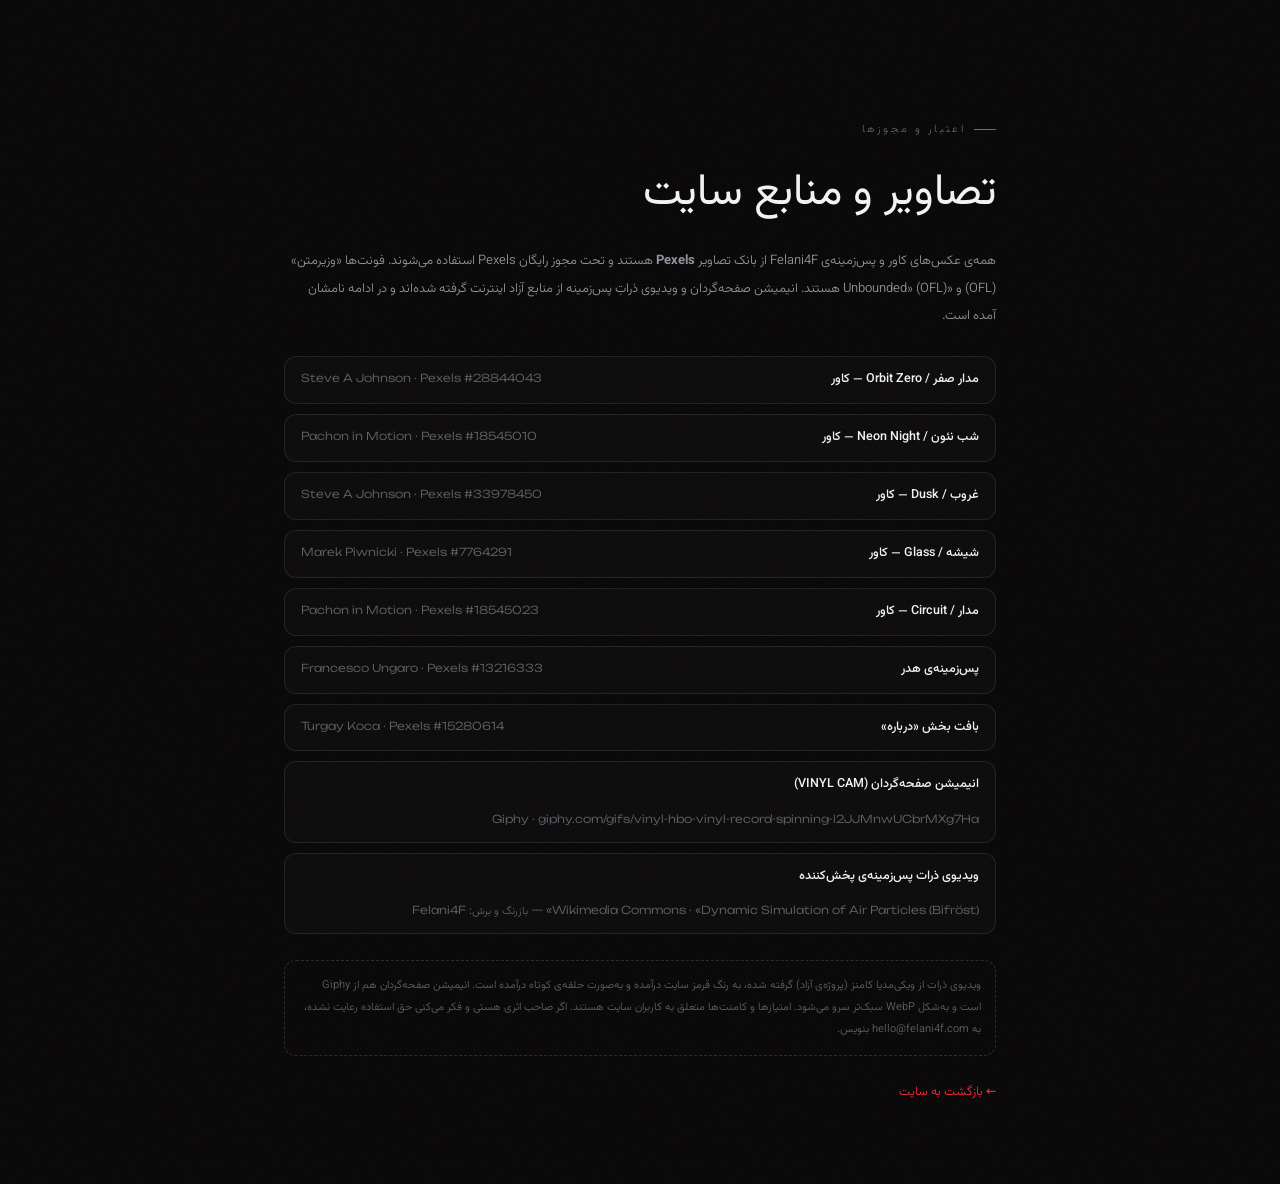
==== commit 18a733cd: "v3: real repo publishing, ID3 cover upload, rebuilt mobile player, sourced assets, SEO" ====
--- a/credits.html
+++ b/credits.html
@@ -25,7 +25,7 @@
 <div class="cr">
   <span class="kicker">اعتبار و مجوزها</span>
   <h1>تصاویر و منابع سایت</h1>
-  <p>همه‌ی عکس‌های کاور و پس‌زمینه‌ی Felani4F از بانک تصاویر <b>Pexels</b> هستند و تحت مجوز رایگان Pexels استفاده می‌شوند. فونت‌ها «وزیرمتن» (OFL) و «Unbounded» (OFL) هستند.</p>
+  <p>همه‌ی عکس‌های کاور و پس‌زمینه‌ی Felani4F از بانک تصاویر <b>Pexels</b> هستند و تحت مجوز رایگان Pexels استفاده می‌شوند. فونت‌ها «وزیرمتن» (OFL) و «Unbounded» (OFL) هستند. انیمیشن صفحه‌گردان و ویدیوی ذراتِ پس‌زمینه از منابع آزاد اینترنت گرفته شده‌اند و در ادامه نامشان آمده است.</p>
   <ul>
     <li><b>مدار صفر / Orbit Zero — کاور</b><span>Steve A Johnson · Pexels #28844043</span></li>
     <li><b>شب نئون / Neon Night — کاور</b><span>Pachon in Motion · Pexels #18545010</span></li>
@@ -34,8 +34,10 @@
     <li><b>مدار / Circuit — کاور</b><span>Pachon in Motion · Pexels #18545023</span></li>
     <li><b>پس‌زمینه‌ی هدر</b><span>Francesco Ungaro · Pexels #13216333</span></li>
     <li><b>بافت بخش «درباره»</b><span>Turgay Koca · Pexels #15280614</span></li>
+    <li><b>انیمیشن صفحه‌گردان (VINYL CAM)</b><span>Giphy · giphy.com/gifs/vinyl-hbo-vinyl-record-spinning-l2JJMnwUCbrMXg7Ha</span></li>
+    <li><b>ویدیوی ذرات پس‌زمینه‌ی پخش‌کننده</b><span>Wikimedia Commons · «Dynamic Simulation of Air Particles (Bifröst)» — بازرنگ و برش: Felani4F</span></li>
   </ul>
-  <div class="note">امتیازها و کامنت‌ها متعلق به کاربران سایت هستند. اگر صاحب اثری هستی و فکر می‌کنی حق استفاده رعایت نشده، به hello@felani4f.com بنویس.</div>
+  <div class="note">ویدیوی ذرات از ویکی‌مدیا کامنز (پروژه‌ی آزاد) گرفته شده، به رنگ قرمز سایت درآمده و به‌صورت حلقه‌ی کوتاه درآمده است. انیمیشن صفحه‌گردان هم از Giphy است و به‌شکل WebP سبک‌تر سرو می‌شود. امتیازها و کامنت‌ها متعلق به کاربران سایت هستند. اگر صاحب اثری هستی و فکر می‌کنی حق استفاده رعایت نشده، به hello@felani4f.com بنویس.</div>
   <a class="back" href="./">← بازگشت به سایت</a>
 </div>
 </body>
--- a/assets/css/style.css
+++ b/assets/css/style.css
@@ -872,3 +872,233 @@
 .mode-note b{display:block;font-size:12.5px;margin-bottom:3px}
 .mode-note span{font-size:11.5px;color:var(--mut);line-height:1.9}
 .pub-sep{height:1px;background:var(--line);margin:18px 0}
+
+/* ==========================================================
+   v3 — real mobile player (mini bar → full sheet)
+   ========================================================== */
+.dk-line{
+  display:none; position:absolute; top:0; left:0; height:2px; width:100%; border-radius:2px 2px 0 0;
+  background:linear-gradient(90deg,var(--acc),var(--acc2));
+  transform:scaleX(var(--p,0)); transform-origin:left; transition:transform .25s linear;
+  pointer-events:none;
+}
+.np{
+  position:fixed; inset:0; z-index:130; display:flex; align-items:flex-end; justify-content:center;
+  opacity:0; visibility:hidden; pointer-events:none;
+  transition:opacity .32s var(--ease), visibility .32s;
+}
+.np.open{opacity:1;visibility:visible;pointer-events:auto}
+.np-bg{
+  position:absolute; inset:-15%; z-index:0; pointer-events:none; background-size:cover; background-position:center;
+  filter:blur(46px) saturate(150%) brightness(.42); transform:scale(1.1);
+  opacity:.9; transition:background-image .4s;
+}
+.np-video{
+  position:absolute; inset:0; z-index:1; width:100%; height:100%; object-fit:cover;
+  opacity:.5; mix-blend-mode:screen; pointer-events:none; filter:saturate(1.25) contrast(1.05);
+}
+.np-shade{
+  position:absolute; inset:0; z-index:2; pointer-events:none;
+  background:radial-gradient(120% 70% at 50% 0%,rgba(255,43,58,.12),transparent 60%),
+             linear-gradient(180deg,rgba(8,6,7,.25) 0%,rgba(8,6,7,.62) 55%,#080607 100%);
+}
+.np-panel{
+  position:relative; z-index:2; width:100%; max-width:520px; height:100dvh; max-height:100dvh;
+  display:flex; flex-direction:column; overflow:hidden; isolation:isolate;
+  background:linear-gradient(180deg,rgba(9,6,7,.46) 0%,rgba(9,6,7,.8) 38%,rgba(8,6,7,.96) 72%,#080607 100%);
+  backdrop-filter:blur(14px) saturate(120%);
+  -webkit-backdrop-filter:blur(14px) saturate(120%);
+  padding-bottom:env(safe-area-inset-bottom);
+  transform:translateY(101%); transition:transform .46s var(--ease2); will-change:transform;
+  touch-action:pan-y;
+}
+.np.open .np-panel{transform:none}
+.np.dragging .np-panel{transition:none; transform:translateY(var(--dy,0px))}
+.np-head{
+  position:relative; z-index:4; display:flex; flex-direction:row-reverse; align-items:center; justify-content:space-between; gap:10px;
+  padding:8px 14px 2px; flex:none; touch-action:none; cursor:grab;
+}
+.np-head:active{cursor:grabbing}
+.np-grab{width:100%; max-width:120px; height:22px; display:grid; place-items:center; background:none; border:0}
+.np-grab span{width:44px; height:4px; border-radius:4px; background:rgba(255,255,255,.26)}
+.np-head .np-grab{position:absolute; left:50%; transform:translateX(-50%); top:6px}
+.np-where{
+  display:flex; align-items:center; gap:7px; font-size:10px; letter-spacing:.16em;
+  color:var(--mut); text-transform:uppercase; font-family:var(--en);
+}
+.np-where svg{width:13px;height:13px;color:var(--acc)}
+.np-x{
+  width:40px;height:40px;border-radius:50%;display:grid;place-items:center;color:var(--ink);
+  background:rgba(255,255,255,.07);border:1px solid var(--line);
+}
+.np-x svg{width:15px;height:15px}
+.np-scroll{
+  position:relative; z-index:3; flex:1; min-height:0; overflow-y:auto; overscroll-behavior:contain; -webkit-overflow-scrolling:touch;
+  padding:10px clamp(18px,5vw,30px) 22px; display:flex; flex-direction:column; gap:14px;
+}
+.np-stage{position:relative; width:min(76vw,330px); margin:0 auto; padding-top:2px}
+.np-art{
+  position:relative; width:100%; aspect-ratio:1; border-radius:22px; overflow:hidden;
+  box-shadow:0 30px 70px -24px rgba(0,0,0,.95), 0 0 0 1px rgba(255,255,255,.07);
+  touch-action:none; transition:transform .35s var(--ease);
+}
+.np-art::after{
+  content:""; position:absolute; inset:0; border-radius:inherit; pointer-events:none;
+  background:linear-gradient(160deg,rgba(255,255,255,.12),transparent 42%);
+  mix-blend-mode:screen;
+}
+.np-art img{width:100%;height:100%;object-fit:cover;display:block}
+.np-vinyl{
+  position:relative; display:block; flex:none; width:100%; margin:4px 0 2px; border-radius:14px; overflow:hidden;
+  border:1px solid var(--line); background:#0b0708; aspect-ratio:16/7;
+  box-shadow:0 18px 40px -24px #000;
+}
+.np-vinyl picture{display:block;width:100%;height:100%}
+.np-vinyl img{
+  width:100%;height:100%;object-fit:cover;display:block;
+  filter:brightness(1.45) contrast(1.05) saturate(.88);
+}
+.np-vinyl::after{
+  content:""; position:absolute; inset:0; pointer-events:none;
+  background:linear-gradient(180deg,rgba(8,6,7,.05) 40%,rgba(8,6,7,.72)),
+             radial-gradient(70% 120% at 80% 20%,rgba(255,43,58,.18),transparent 60%);
+}
+.np-vinyl figcaption{
+  position:absolute; inset-inline:10px; bottom:8px; z-index:2; display:flex; align-items:center; gap:7px; direction:ltr;
+  font-family:var(--en); font-size:8.5px; letter-spacing:.16em; color:#e9dfe0;
+}
+.np-vinyl figcaption i{width:6px;height:6px;border-radius:50%;background:var(--acc);box-shadow:0 0 10px var(--acc);animation:vinylPulse 1.7s infinite}
+.np-vinyl figcaption b{margin-inline-start:auto;font-weight:500;color:#b9a6a9;letter-spacing:.1em}
+@keyframes vinylPulse{0%,100%{opacity:1}50%{opacity:.2}}
+.np-meta{text-align:center; display:grid; gap:3px; margin-top:2px}
+.np-meta h2{font-size:clamp(19px,5.4vw,24px); font-weight:600; line-height:1.5; letter-spacing:-.01em}
+.np-meta p{font-family:var(--en); font-size:11px; color:var(--mut); letter-spacing:.04em}
+.np-seek-wrap{display:grid;gap:5px;margin-top:2px}
+.np-seek{
+  -webkit-appearance:none; appearance:none; width:100%; height:26px; background:transparent; cursor:pointer;
+  --p:0;
+}
+.np-seek::-webkit-slider-runnable-track{
+  height:4px; border-radius:4px;
+  background:linear-gradient(90deg,var(--acc) calc(var(--p,0)*100%),rgba(255,255,255,.16) calc(var(--p,0)*100%));
+}
+.np-seek::-moz-range-track{height:4px;border-radius:4px;background:rgba(255,255,255,.16)}
+.np-seek::-moz-range-progress{height:4px;border-radius:4px;background:var(--acc)}
+.np-seek::-webkit-slider-thumb{
+  -webkit-appearance:none; width:14px; height:14px; border-radius:50%; background:#fff;
+  margin-top:-5px; box-shadow:0 0 0 5px rgba(255,43,58,.18);
+}
+.np-seek::-moz-range-thumb{width:14px;height:14px;border:0;border-radius:50%;background:#fff}
+.np-times{direction:ltr; display:flex;justify-content:space-between;font-family:var(--en);font-size:10px;color:var(--mut);letter-spacing:.03em}
+.np-controls{direction:ltr; display:flex;align-items:center;justify-content:space-between;gap:8px;padding:2px 0}
+.np-btn{
+  width:48px;height:48px;border-radius:50%;display:grid;place-items:center;color:var(--ink);
+  background:rgba(255,255,255,.06);border:1px solid var(--line);transition:.2s var(--ease);
+}
+.np-btn svg{width:19px;height:19px}
+.np-btn:active{transform:scale(.94)}
+.np-btn.sm{width:44px;height:44px;background:transparent;border-color:transparent;color:var(--mut)}
+.np-btn.sm svg{width:18px;height:18px}
+.np-btn.sm[aria-pressed="true"]{color:var(--acc);background:rgba(255,43,58,.12);border-color:rgba(255,43,58,.3)}
+.np-play{
+  width:68px;height:68px;border-radius:50%;display:grid;place-items:center;color:#0a0708;
+  background:linear-gradient(160deg,#ff5561,var(--acc));
+  box-shadow:0 16px 40px -12px rgba(255,43,58,.65); transition:.2s var(--ease);
+}
+.np-play svg{width:26px;height:26px}
+.np-play:active{transform:scale(.95)}
+.np-actions{display:grid;grid-template-columns:repeat(4,1fr);gap:6px;margin-top:2px}
+.np-act{
+  display:grid; justify-items:center; gap:5px; padding:9px 2px; border-radius:12px;
+  color:var(--mut); font-size:10px; min-height:52px; transition:.2s;
+}
+.np-act svg{width:17px;height:17px}
+.np-act:active{background:rgba(255,255,255,.05)}
+.np-act.liked{color:var(--acc)}
+.np-act.liked svg{color:var(--acc)}
+.np-queue{border-top:1px solid var(--line);padding-top:10px;display:grid;gap:1px;margin-top:2px}
+.np-queue-h{display:flex;justify-content:space-between;align-items:center;font-size:10px;color:var(--mut);letter-spacing:.1em;padding:0 4px 6px}
+.np-queue-h b{font-weight:500;font-family:var(--en)}
+.np-queue-list{display:grid;gap:1px}
+.np-q{display:flex;align-items:center;gap:10px;padding:6px;border-radius:10px;text-align:start;min-height:52px;width:100%}
+.np-q img{width:38px;height:38px;border-radius:8px;object-fit:cover;flex:none}
+.np-q-t{min-width:0;display:grid;gap:1px}
+.np-q-t b{font-size:12px;font-weight:400;white-space:nowrap;overflow:hidden;text-overflow:ellipsis}
+.np-q-t span{font-family:var(--en);font-size:9px;color:var(--dim);white-space:nowrap;overflow:hidden;text-overflow:ellipsis}
+.np-q.on{background:rgba(255,43,58,.1)}
+.np-q.on .np-q-t b{color:var(--acc3)}
+.np-q-now{margin-inline-start:auto;font-family:var(--en);font-size:8px;color:var(--acc);letter-spacing:.12em}
+.np-foot{font-size:10px;color:var(--dim);text-align:center;line-height:1.9;padding-top:2px}
+
+@media (min-width:761px){
+  .np{align-items:center;padding:24px;background:rgba(4,3,4,.7);backdrop-filter:blur(10px)}
+  .np-panel{height:min(90vh,860px);border-radius:26px;border:1px solid var(--line);max-width:480px;box-shadow:0 40px 120px -30px #000}
+  .np-stage{width:min(320px,34vh)}
+  .np-video{opacity:.3}
+}
+
+/* mobile mini player */
+@media (max-width:760px){
+  .dock{padding:0 10px calc(8px + env(safe-area-inset-bottom)); z-index:95}
+  .dock-in{
+    grid-template-columns:44px minmax(0,1fr) auto; gap:8px; padding:7px 8px;
+    border-radius:18px; margin-bottom:0; background:rgba(17,11,12,.94);
+    border-color:rgba(255,255,255,.1); box-shadow:0 18px 50px -18px #000;
+    overflow:hidden;
+  }
+  .dk-line{display:block}
+  .dk-cover{width:44px;height:44px;border-radius:12px}
+  .dk-cover .din{display:none!important}
+  .mid{gap:0; cursor:pointer}
+  .mid-top{gap:8px}
+  .mid-top b{font-size:12.5px; font-weight:500}
+  .mid-top span{font-size:9px; opacity:.8}
+  .mid-top .dk-like{display:none}
+  .wave-dock{display:none}
+  .dk-time{display:none}
+  .ctrls{gap:0}
+  .ctrls .cbtn.prev{display:none}
+  .cbtn{width:44px;height:44px}
+  .cbtn.play{width:44px;height:44px;background:var(--acc)}
+  .cbtn.next{color:var(--mut)}
+  .dk-right{display:none}
+  .dk-close{display:none}
+  body.has-player{padding-bottom:calc(72px + env(safe-area-inset-bottom))}
+  /* bigger thumbs in the track rows */
+  .tr .mini{min-width:38px;min-height:38px}
+}
+
+/* upload panel */
+.up-zone{
+  border:1px dashed var(--line2); border-radius:14px; padding:11px 12px; display:grid; gap:8px;
+  transition:.2s; background:rgba(255,255,255,.02);
+}
+.up-zone.has{border-color:rgba(255,43,58,.55); background:rgba(255,43,58,.06)}
+.up-zone label{font-size:11px; color:var(--mut); display:flex; align-items:center; gap:6px}
+.up-zone label svg{width:13px;height:13px;color:var(--acc)}
+.up-zone input[type=file]{font-size:11px; width:100%; color:var(--mut)}
+.up-zone input[type=file]::file-selector-button{
+  background:rgba(255,255,255,.08); border:1px solid var(--line); color:var(--ink);
+  border-radius:9px; padding:7px 11px; margin-inline-end:9px; font-family:var(--fa); font-size:11px; cursor:pointer;
+}
+.up-note{font-size:10.5px;color:var(--dim);line-height:1.8}
+.id3card{display:flex;align-items:center;gap:10px;padding:8px;border-radius:12px;background:rgba(255,43,58,.08);border:1px solid rgba(255,43,58,.25)}
+.id3card img{width:46px;height:46px;border-radius:8px;object-fit:cover;flex:none;background:#1b1113}
+.id3card div{display:grid;gap:1px;min-width:0}
+.id3card b{font-size:11px;font-weight:500}
+.id3card span{font-size:10px;color:var(--mut);font-family:var(--en);overflow:hidden;text-overflow:ellipsis;white-space:nowrap}
+.up-log{display:grid;gap:5px;font-size:11px;color:var(--mut);padding:2px 0}
+.up-log .st{display:flex;align-items:center;gap:8px}
+.up-log .st i{width:6px;height:6px;border-radius:50%;background:var(--dim);flex:none}
+.up-log .st.on i{background:var(--acc);box-shadow:0 0 8px var(--acc)}
+.up-log .st.ok i{background:#49d38a}
+.up-log .st.ok{color:var(--ink)}
+.up-bar{height:3px;border-radius:3px;background:rgba(255,255,255,.1);overflow:hidden}
+.up-bar i{display:block;height:100%;width:0;background:linear-gradient(90deg,var(--acc),var(--acc2));transition:width .35s var(--ease)}
+.pub-now{display:flex;flex-wrap:wrap;gap:8px;align-items:center;margin:8px 0}
+.pub-dot{width:7px;height:7px;border-radius:50%;background:#49d38a;box-shadow:0 0 8px #49d38a}
+.pub-dot.wait{background:#ffb020;box-shadow:0 0 8px #ffb020}
+@media (prefers-reduced-motion:reduce){
+  .np-panel,.np,.np-art{transition:none!important}
+  .np-video{display:none}
+}
